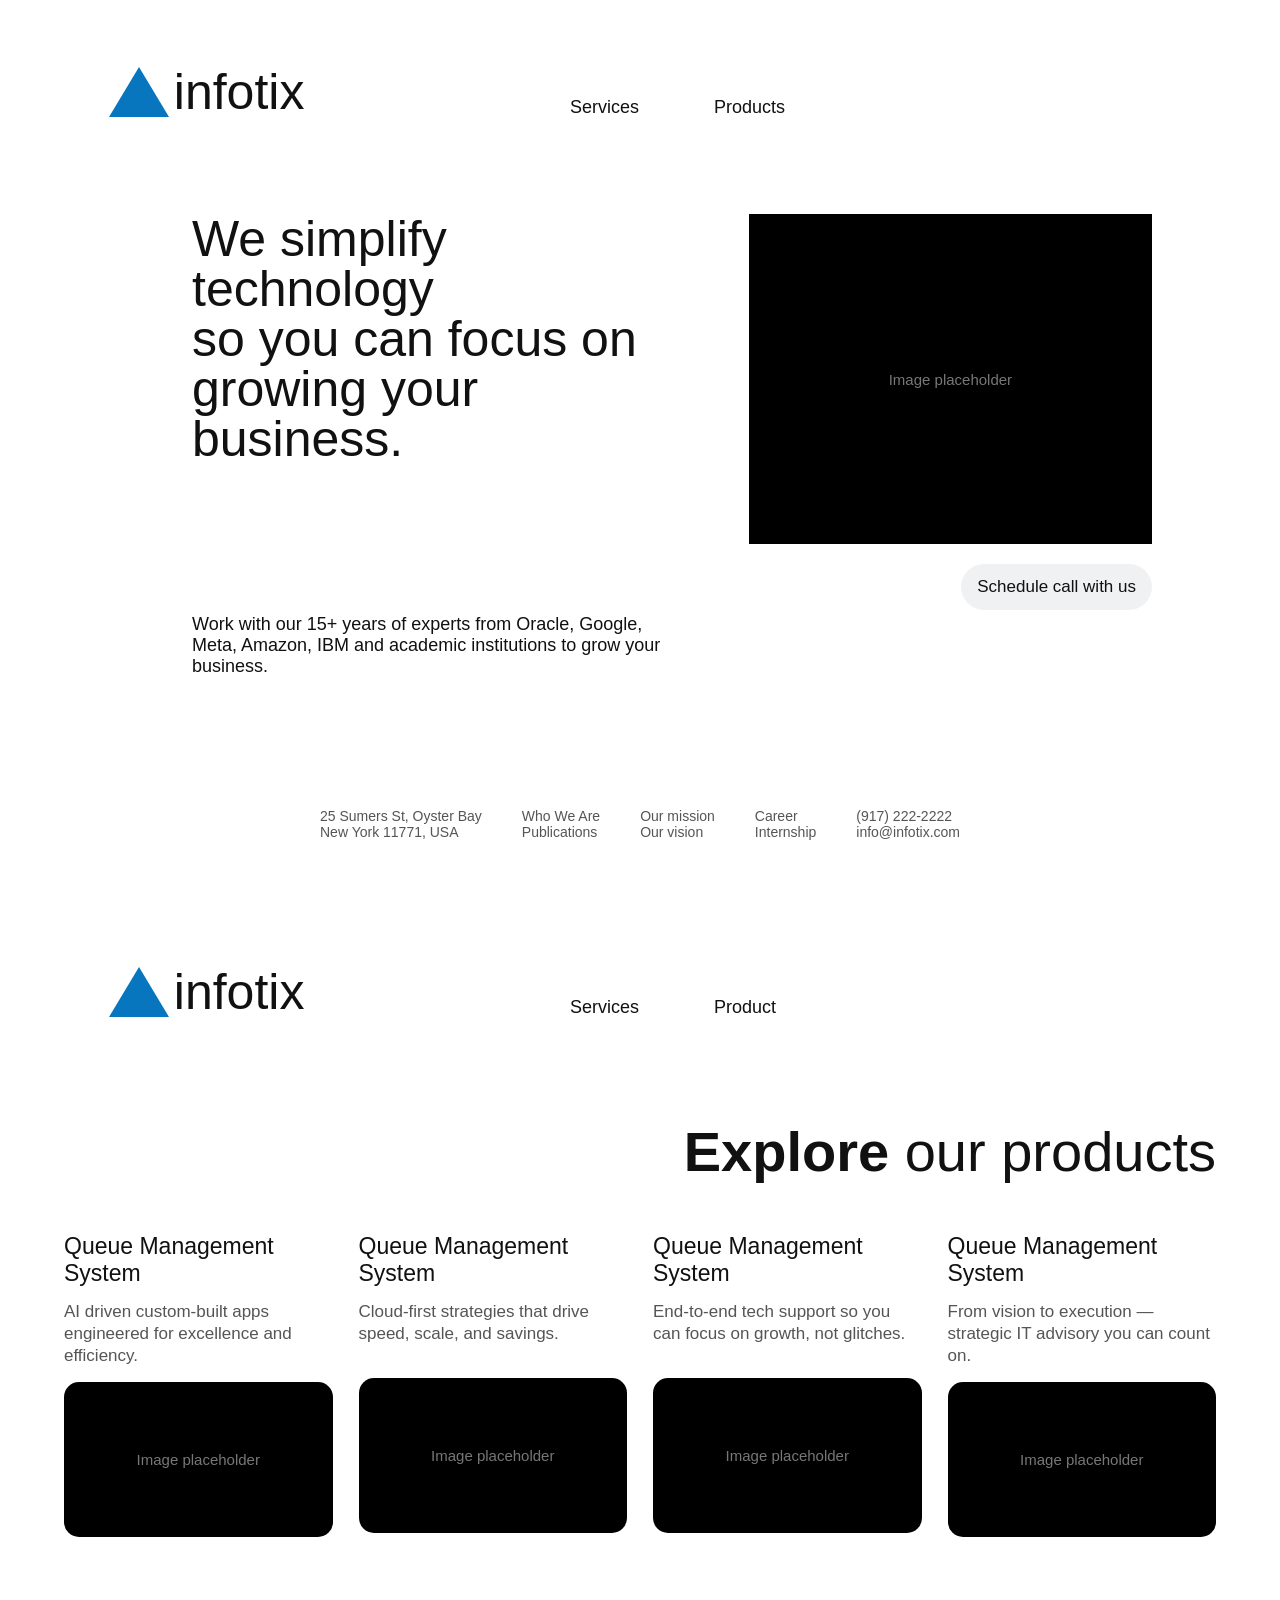
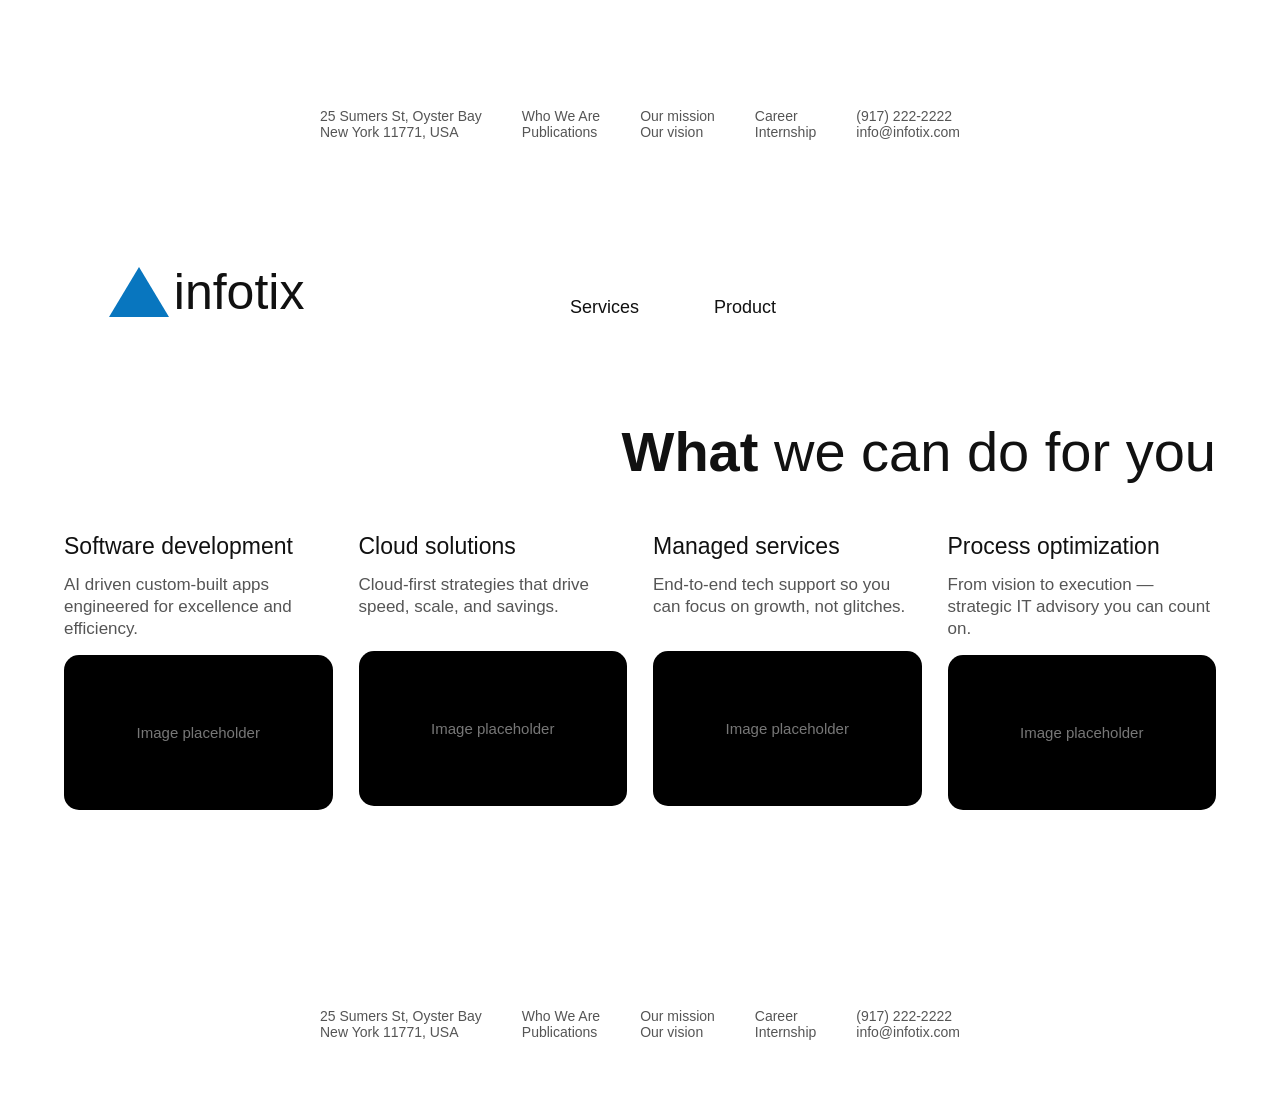
==== index.html @ b87c5810 "Add Infotix web project" ====
<!DOCTYPE html>
<html lang="en">
<head>
  <meta charset="UTF-8">
  <meta name="viewport" content="width=device-width, initial-scale=1.0">
  <title>Infotix</title>
  
</head>
<body>
  <!-- PAGE 1: HOME --> 
  <style>
    * { box-sizing: border-box; }

    body {
      margin: 0;
      font-family: Arial, sans-serif;
      color: #111;
    }

    .page {
      min-height: 100vh;
      display: flex;
      flex-direction: column;
    }

    header {
      width: 83%;
      height: 154px;
      margin: 0 auto;
      padding-top: 30px;
      display: flex;
      align-items: center;
    }

    .logo {
      display: flex;
      align-items: center;
      gap: 5px;
      font-size: 50px;
    }

    .logo-mark {
      border-left: 30px solid transparent;
      border-right: 30px solid transparent;
      border-bottom: 50px solid #0876bf;
    }

    .nav {
      display: flex;
      gap: 75px;
      margin-left: 25%;
      margin-top: 30px;
      font-size: 18px;
    }

    /* Home page */
    .home-content {
      width: 75%;
      margin: 60px 0 0 15%;
      display: flex;
      justify-content: space-between;
    }

    .home-copy {
      width: 50%;
    }

    h1 {
      margin: 0;
      font-size: 50px;
      font-weight: normal;
      line-height: 1;
    }

    .home-copy p {
      margin: 150px 0 0;
      font-size: 18px;
    }

    .home-visual {
      width: 42%;
      text-align: right;
    }

    .placeholder {
      height: 155px;
      background: #000000;
      color: #777;
      display: flex;
      align-items: center;
      justify-content: center;
      font-size: 15px;
    }

    .hero-placeholder { height: 330px; }

    .call-button {
      display: inline-block;
      margin-top: 20px;
      padding: 13px 16px;
      border-radius: 30px;
      background: #f0f1f3;
      font-size: 17px;
    }

    /* Products and services pages */
    .listing {
      width: 90%;
      margin: 70px auto 0;
    }

    .listing h1 {
      margin-bottom: 53px;
      text-align: right;
      font-size: 56px;
    }

    .cards {
      display: flex;
      gap: 26px;
    }

    .card {
      flex: 1;
    }

    .card h2 {
      margin: 0 0 14px;
      font-size: 23px;
      font-weight: normal;
    }

    .card p {
      min-height: 62px;
      margin: 0 0 15px;
      color: #555;
      font-size: 17px;
      line-height: 1.3;
    }

    .card .placeholder { border-radius: 15px; }

    footer {
      width: 50%;
      margin: auto auto 60px;
      display: flex;
      justify-content: space-between;
      gap: 20px;
      color: #555;
      font-size: 14px;
    }

    @media (max-width: 800px) {
      header { width: 90%; height: auto; padding: 30px 0; flex-wrap: wrap; }
      .nav { margin: 20px 0 0; }
      .home-content, .listing { width: 90%; margin: 30px auto; }
      .home-content, .cards { flex-direction: column; }
      .home-copy, .home-visual { width: 100%; }
      .home-copy p { margin: 30px 0; }
      h1, .listing h1 { font-size: 36px; }
      .card { margin-bottom: 25px; }
      .card p { min-height: 0; }
      footer { width: 90%; flex-wrap: wrap; }
    }

  </style>

  <section class="page">
    <header>
      <div class="logo"><span class="logo-mark"></span><span>infotix</span></div>
      <div class="nav"><span>Services</span><span>Products</span></div>
    </header>
    <div class="home-content">
      <div class="home-copy">
        <h1>We simplify technology<br>so you can focus on<br>growing your business.</h1>
        <p>Work with our 15+ years of experts from Oracle, Google, Meta, Amazon, IBM and academic institutions to grow your business.</p>
      </div>
      <div class="home-visual">
        <div class="placeholder hero-placeholder">Image placeholder</div>
        <span class="call-button">Schedule call with us</span>
      </div>
    </div>
    <footer>
      <div>25 Sumers St, Oyster Bay<br>New York 11771, USA</div>
      <div>Who We Are<br>Publications</div>
      <div>Our mission<br>Our vision</div>
      <div>Career<br>Internship</div>
      <div>(917) 222-2222<br>info@infotix.com</div>
    </footer>
  </section>

  <!-- PAGE 2: PRODUCTS -->
  <section class="page">
    <header>
      <div class="logo"><span class="logo-mark"></span><span>infotix</span></div>
      <div class="nav"><span>Services</span><span>Product</span></div>
    </header>
    <div class="listing">
      <h1><strong>Explore</strong> our products</h1>
      <div class="cards">
        <div class="card">
          <h2>Queue Management System</h2>
          <p>AI driven custom-built apps engineered for excellence and efficiency.</p>
          <div class="placeholder">Image placeholder</div>
        </div>
        <div class="card">
          <h2>Queue Management System</h2>
          <p>Cloud-first strategies that drive speed, scale, and savings.</p>
          <div class="placeholder">Image placeholder</div>
        </div>
        <div class="card">
          <h2>Queue Management System</h2>
          <p>End-to-end tech support so you can focus on growth, not glitches.</p>
          <div class="placeholder">Image placeholder</div>
        </div>
        <div class="card">
          <h2>Queue Management System</h2>
          <p>From vision to execution — strategic IT advisory you can count on.</p>
          <div class="placeholder">Image placeholder</div>
        </div>
      </div>
    </div>
    <footer>
      <div>25 Sumers St, Oyster Bay<br>New York 11771, USA</div>
      <div>Who We Are<br>Publications</div>
      <div>Our mission<br>Our vision</div>
      <div>Career<br>Internship</div>
      <div>(917) 222-2222<br>info@infotix.com</div>
    </footer>
  </section>

  <!-- PAGE 3: SERVICES -->
  <section class="page">
    <header>
      <div class="logo"><span class="logo-mark"></span><span>infotix</span></div>
      <div class="nav"><span>Services</span><span>Product</span></div>
    </header>
    <div class="listing">
      <h1><strong>What</strong> we can do for you</h1>
      <div class="cards">
        <div class="card">
          <h2>Software development</h2>
          <p>AI driven custom-built apps engineered for excellence and efficiency.</p>
          <div class="placeholder">Image placeholder</div>
        </div>
        <div class="card">
          <h2>Cloud solutions</h2>
          <p>Cloud-first strategies that drive speed, scale, and savings.</p>
          <div class="placeholder">Image placeholder</div>
        </div>
        <div class="card">
          <h2>Managed services</h2>
          <p>End-to-end tech support so you can focus on growth, not glitches.</p>
          <div class="placeholder">Image placeholder</div>
        </div>
        <div class="card">
          <h2>Process optimization</h2>
          <p>From vision to execution — strategic IT advisory you can count on.</p>
          <div class="placeholder">Image placeholder</div>
        </div>
      </div>
    </div>
    <footer>
      <div>25 Sumers St, Oyster Bay<br>New York 11771, USA</div>
      <div>Who We Are<br>Publications</div>
      <div>Our mission<br>Our vision</div>
      <div>Career<br>Internship</div>
      <div>(917) 222-2222<br>info@infotix.com</div>
    </footer>
  </section>
</body>
</html>
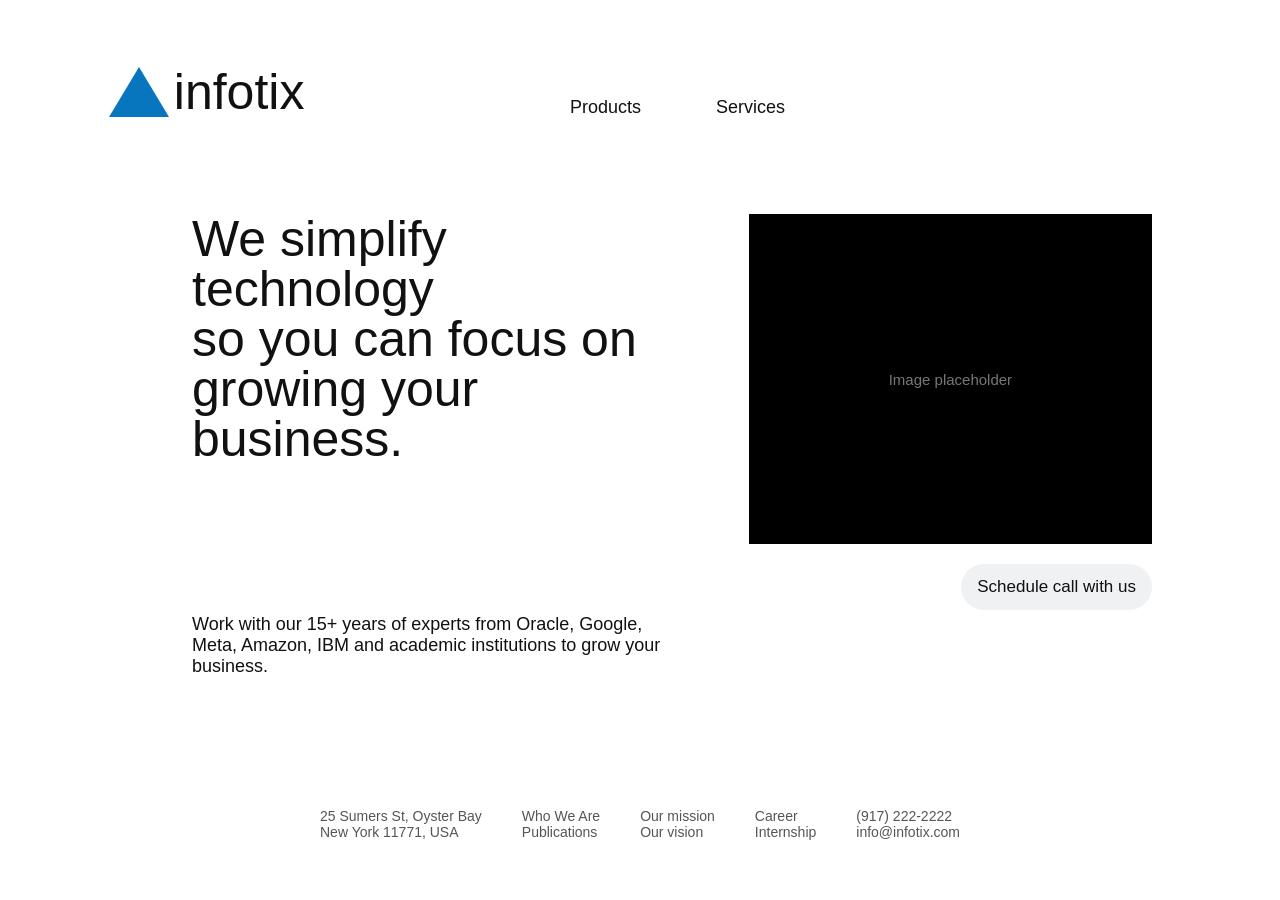
==== commit 35f5132b: "Added navigation" ====
--- a/index.html
+++ b/index.html
@@ -4,171 +4,13 @@
   <meta charset="UTF-8">
   <meta name="viewport" content="width=device-width, initial-scale=1.0">
   <title>Infotix</title>
-  
+  <link rel="stylesheet" href="style.css">
 </head>
 <body>
-  <!-- PAGE 1: HOME --> 
-  <style>
-    * { box-sizing: border-box; }
-
-    body {
-      margin: 0;
-      font-family: Arial, sans-serif;
-      color: #111;
-    }
-
-    .page {
-      min-height: 100vh;
-      display: flex;
-      flex-direction: column;
-    }
-
-    header {
-      width: 83%;
-      height: 154px;
-      margin: 0 auto;
-      padding-top: 30px;
-      display: flex;
-      align-items: center;
-    }
-
-    .logo {
-      display: flex;
-      align-items: center;
-      gap: 5px;
-      font-size: 50px;
-    }
-
-    .logo-mark {
-      border-left: 30px solid transparent;
-      border-right: 30px solid transparent;
-      border-bottom: 50px solid #0876bf;
-    }
-
-    .nav {
-      display: flex;
-      gap: 75px;
-      margin-left: 25%;
-      margin-top: 30px;
-      font-size: 18px;
-    }
-
-    /* Home page */
-    .home-content {
-      width: 75%;
-      margin: 60px 0 0 15%;
-      display: flex;
-      justify-content: space-between;
-    }
-
-    .home-copy {
-      width: 50%;
-    }
-
-    h1 {
-      margin: 0;
-      font-size: 50px;
-      font-weight: normal;
-      line-height: 1;
-    }
-
-    .home-copy p {
-      margin: 150px 0 0;
-      font-size: 18px;
-    }
-
-    .home-visual {
-      width: 42%;
-      text-align: right;
-    }
-
-    .placeholder {
-      height: 155px;
-      background: #000000;
-      color: #777;
-      display: flex;
-      align-items: center;
-      justify-content: center;
-      font-size: 15px;
-    }
-
-    .hero-placeholder { height: 330px; }
-
-    .call-button {
-      display: inline-block;
-      margin-top: 20px;
-      padding: 13px 16px;
-      border-radius: 30px;
-      background: #f0f1f3;
-      font-size: 17px;
-    }
-
-    /* Products and services pages */
-    .listing {
-      width: 90%;
-      margin: 70px auto 0;
-    }
-
-    .listing h1 {
-      margin-bottom: 53px;
-      text-align: right;
-      font-size: 56px;
-    }
-
-    .cards {
-      display: flex;
-      gap: 26px;
-    }
-
-    .card {
-      flex: 1;
-    }
-
-    .card h2 {
-      margin: 0 0 14px;
-      font-size: 23px;
-      font-weight: normal;
-    }
-
-    .card p {
-      min-height: 62px;
-      margin: 0 0 15px;
-      color: #555;
-      font-size: 17px;
-      line-height: 1.3;
-    }
-
-    .card .placeholder { border-radius: 15px; }
-
-    footer {
-      width: 50%;
-      margin: auto auto 60px;
-      display: flex;
-      justify-content: space-between;
-      gap: 20px;
-      color: #555;
-      font-size: 14px;
-    }
-
-    @media (max-width: 800px) {
-      header { width: 90%; height: auto; padding: 30px 0; flex-wrap: wrap; }
-      .nav { margin: 20px 0 0; }
-      .home-content, .listing { width: 90%; margin: 30px auto; }
-      .home-content, .cards { flex-direction: column; }
-      .home-copy, .home-visual { width: 100%; }
-      .home-copy p { margin: 30px 0; }
-      h1, .listing h1 { font-size: 36px; }
-      .card { margin-bottom: 25px; }
-      .card p { min-height: 0; }
-      footer { width: 90%; flex-wrap: wrap; }
-    }
-
-  </style>
-
   <section class="page">
     <header>
-      <div class="logo"><span class="logo-mark"></span><span>infotix</span></div>
-      <div class="nav"><span>Services</span><span>Products</span></div>
+      <a class="logo" href="index.html"><span class="logo-mark"></span><span>infotix</span></a>
+      <nav class="nav"><a href="products.html">Products</a><a href="services.html">Services</a></nav>
     </header>
     <div class="home-content">
       <div class="home-copy">
@@ -188,85 +30,5 @@
       <div>(917) 222-2222<br>info@infotix.com</div>
     </footer>
   </section>
-
-  <!-- PAGE 2: PRODUCTS -->
-  <section class="page">
-    <header>
-      <div class="logo"><span class="logo-mark"></span><span>infotix</span></div>
-      <div class="nav"><span>Services</span><span>Product</span></div>
-    </header>
-    <div class="listing">
-      <h1><strong>Explore</strong> our products</h1>
-      <div class="cards">
-        <div class="card">
-          <h2>Queue Management System</h2>
-          <p>AI driven custom-built apps engineered for excellence and efficiency.</p>
-          <div class="placeholder">Image placeholder</div>
-        </div>
-        <div class="card">
-          <h2>Queue Management System</h2>
-          <p>Cloud-first strategies that drive speed, scale, and savings.</p>
-          <div class="placeholder">Image placeholder</div>
-        </div>
-        <div class="card">
-          <h2>Queue Management System</h2>
-          <p>End-to-end tech support so you can focus on growth, not glitches.</p>
-          <div class="placeholder">Image placeholder</div>
-        </div>
-        <div class="card">
-          <h2>Queue Management System</h2>
-          <p>From vision to execution — strategic IT advisory you can count on.</p>
-          <div class="placeholder">Image placeholder</div>
-        </div>
-      </div>
-    </div>
-    <footer>
-      <div>25 Sumers St, Oyster Bay<br>New York 11771, USA</div>
-      <div>Who We Are<br>Publications</div>
-      <div>Our mission<br>Our vision</div>
-      <div>Career<br>Internship</div>
-      <div>(917) 222-2222<br>info@infotix.com</div>
-    </footer>
-  </section>
-
-  <!-- PAGE 3: SERVICES -->
-  <section class="page">
-    <header>
-      <div class="logo"><span class="logo-mark"></span><span>infotix</span></div>
-      <div class="nav"><span>Services</span><span>Product</span></div>
-    </header>
-    <div class="listing">
-      <h1><strong>What</strong> we can do for you</h1>
-      <div class="cards">
-        <div class="card">
-          <h2>Software development</h2>
-          <p>AI driven custom-built apps engineered for excellence and efficiency.</p>
-          <div class="placeholder">Image placeholder</div>
-        </div>
-        <div class="card">
-          <h2>Cloud solutions</h2>
-          <p>Cloud-first strategies that drive speed, scale, and savings.</p>
-          <div class="placeholder">Image placeholder</div>
-        </div>
-        <div class="card">
-          <h2>Managed services</h2>
-          <p>End-to-end tech support so you can focus on growth, not glitches.</p>
-          <div class="placeholder">Image placeholder</div>
-        </div>
-        <div class="card">
-          <h2>Process optimization</h2>
-          <p>From vision to execution — strategic IT advisory you can count on.</p>
-          <div class="placeholder">Image placeholder</div>
-        </div>
-      </div>
-    </div>
-    <footer>
-      <div>25 Sumers St, Oyster Bay<br>New York 11771, USA</div>
-      <div>Who We Are<br>Publications</div>
-      <div>Our mission<br>Our vision</div>
-      <div>Career<br>Internship</div>
-      <div>(917) 222-2222<br>info@infotix.com</div>
-    </footer>
-  </section>
 </body>
 </html>
--- a/style.css
+++ b/style.css
@@ -0,0 +1,160 @@
+* { box-sizing: border-box; }
+
+body {
+  margin: 0;
+  font-family: Arial, sans-serif;
+  color: #111;
+}
+
+.page {
+  min-height: 100vh;
+  display: flex;
+  flex-direction: column;
+}
+
+header {
+  width: 83%;
+  height: 154px;
+  margin: 0 auto;
+  padding-top: 30px;
+  display: flex;
+  align-items: center;
+}
+
+.logo {
+  display: flex;
+  align-items: center;
+  gap: 5px;
+  font-size: 50px;
+  color: #111;
+  text-decoration: none;
+}
+
+.logo-mark {
+  border-left: 30px solid transparent;
+  border-right: 30px solid transparent;
+  border-bottom: 50px solid #0876bf;
+}
+
+.nav {
+  display: flex;
+  gap: 75px;
+  margin-left: 25%;
+  margin-top: 30px;
+  font-size: 18px;
+}
+
+.nav a {
+  color: #111;
+  text-decoration: none;
+}
+
+/* Home page */
+.home-content {
+  width: 75%;
+  margin: 60px 0 0 15%;
+  display: flex;
+  justify-content: space-between;
+}
+
+.home-copy {
+  width: 50%;
+}
+
+h1 {
+  margin: 0;
+  font-size: 50px;
+  font-weight: normal;
+  line-height: 1;
+}
+
+.home-copy p {
+  margin: 150px 0 0;
+  font-size: 18px;
+}
+
+.home-visual {
+  width: 42%;
+  text-align: right;
+}
+
+.placeholder {
+  height: 155px;
+  background: #000000;
+  color: #777;
+  display: flex;
+  align-items: center;
+  justify-content: center;
+  font-size: 15px;
+}
+
+.hero-placeholder { height: 330px; }
+
+.call-button {
+  display: inline-block;
+  margin-top: 20px;
+  padding: 13px 16px;
+  border-radius: 30px;
+  background: #f0f1f3;
+  font-size: 17px;
+}
+
+/* Products and services pages */
+.listing {
+  width: 90%;
+  margin: 70px auto 0;
+}
+
+.listing h1 {
+  margin-bottom: 53px;
+  text-align: right;
+  font-size: 56px;
+}
+
+.cards {
+  display: flex;
+  gap: 26px;
+}
+
+.card {
+  flex: 1;
+}
+
+.card h2 {
+  margin: 0 0 14px;
+  font-size: 23px;
+  font-weight: normal;
+}
+
+.card p {
+  min-height: 62px;
+  margin: 0 0 15px;
+  color: #555;
+  font-size: 17px;
+  line-height: 1.3;
+}
+
+.card .placeholder { border-radius: 15px; }
+
+footer {
+  width: 50%;
+  margin: auto auto 60px;
+  display: flex;
+  justify-content: space-between;
+  gap: 20px;
+  color: #555;
+  font-size: 14px;
+}
+
+@media (max-width: 800px) {
+  header { width: 90%; height: auto; padding: 30px 0; flex-wrap: wrap; }
+  .nav { margin: 20px 0 0; }
+  .home-content, .listing { width: 90%; margin: 30px auto; }
+  .home-content, .cards { flex-direction: column; }
+  .home-copy, .home-visual { width: 100%; }
+  .home-copy p { margin: 30px 0; }
+  h1, .listing h1 { font-size: 36px; }
+  .card { margin-bottom: 25px; }
+  .card p { min-height: 0; }
+  footer { width: 90%; flex-wrap: wrap; }
+}
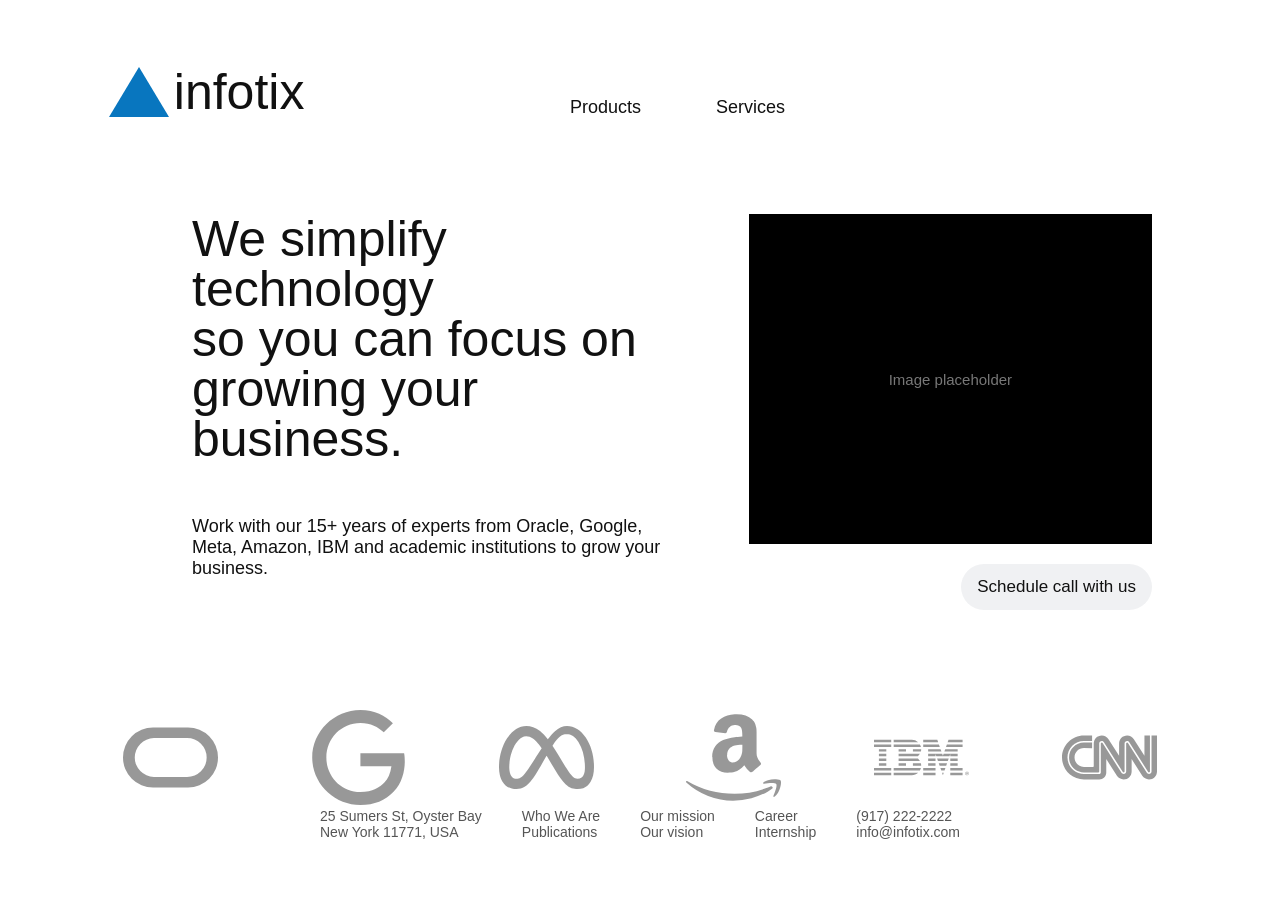
==== commit b88813ae: "Added logo bar" ====
--- a/index.html
+++ b/index.html
@@ -22,6 +22,14 @@
         <span class="call-button">Schedule call with us</span>
       </div>
     </div>
+    <div class="brand-logos">
+      <img src="logos/oracle.svg" alt="Oracle">
+      <img src="logos/google.svg" alt="Google">
+      <img src="logos/meta.svg" alt="Meta">
+      <img src="logos/amazon.svg" alt="Amazon">
+      <img src="logos/ibm.svg" alt="IBM">
+      <img src="logos/cnn.svg" alt="CNN">
+    </div>
     <footer>
       <div>25 Sumers St, Oyster Bay<br>New York 11771, USA</div>
       <div>Who We Are<br>Publications</div>
--- a/style.css
+++ b/style.css
@@ -69,8 +69,24 @@
 }
 
 .home-copy p {
-  margin: 150px 0 0;
+  margin: 52px 0 0;
   font-size: 18px;
+}
+
+.brand-logos {
+  display: flex;
+  justify-content:space-evenly;
+  gap: 30px;
+  align-items: center;
+  margin-top: 100px;
+  margin-left: 60px;
+  margin-right: 60px;
+}
+
+.brand-logos img {
+  width: 95px;
+  height: 95px;
+  opacity: 0.4;
 }
 
 .home-visual {
@@ -152,6 +168,8 @@
   .home-content, .listing { width: 90%; margin: 30px auto; }
   .home-content, .cards { flex-direction: column; }
   .home-copy, .home-visual { width: 100%; }
+  .brand-logos { margin-top: 30px; }
+  .brand-logos img { width: 40px; height: 40px; }
   .home-copy p { margin: 30px 0; }
   h1, .listing h1 { font-size: 36px; }
   .card { margin-bottom: 25px; }
